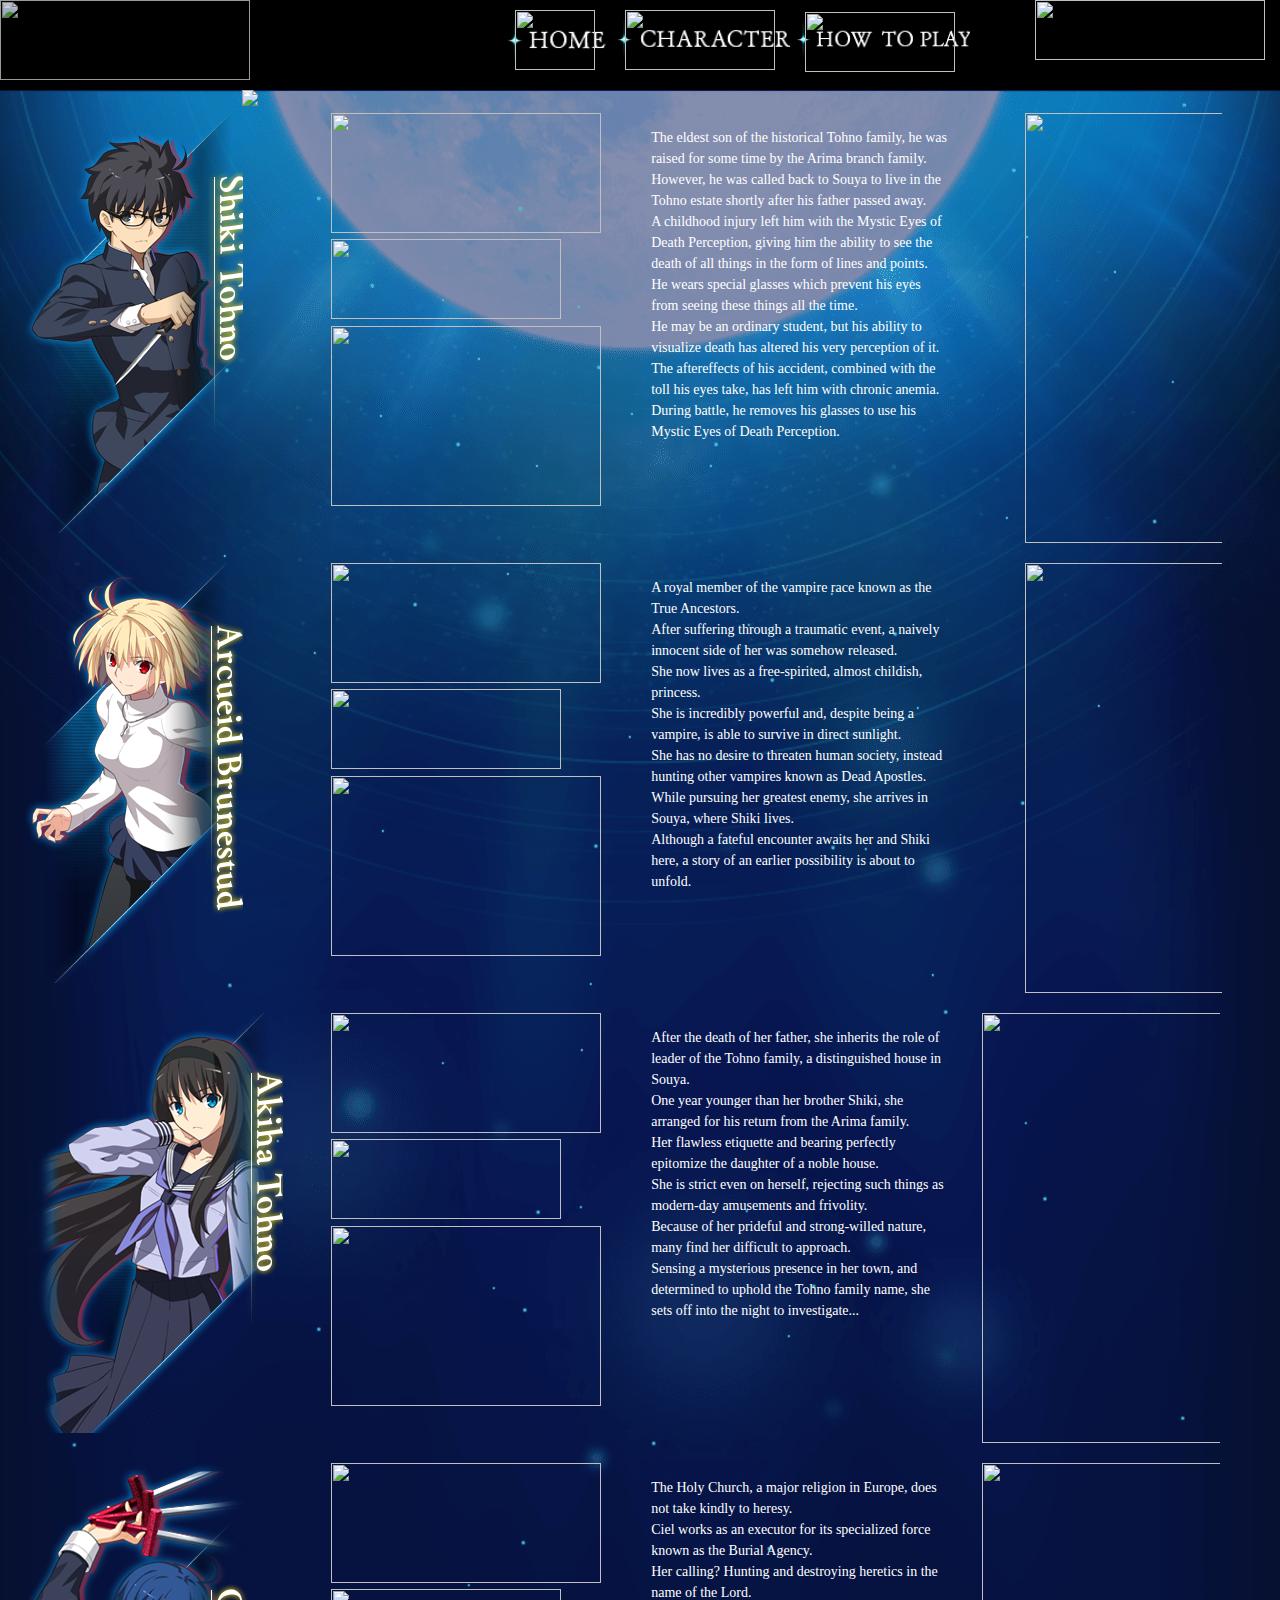
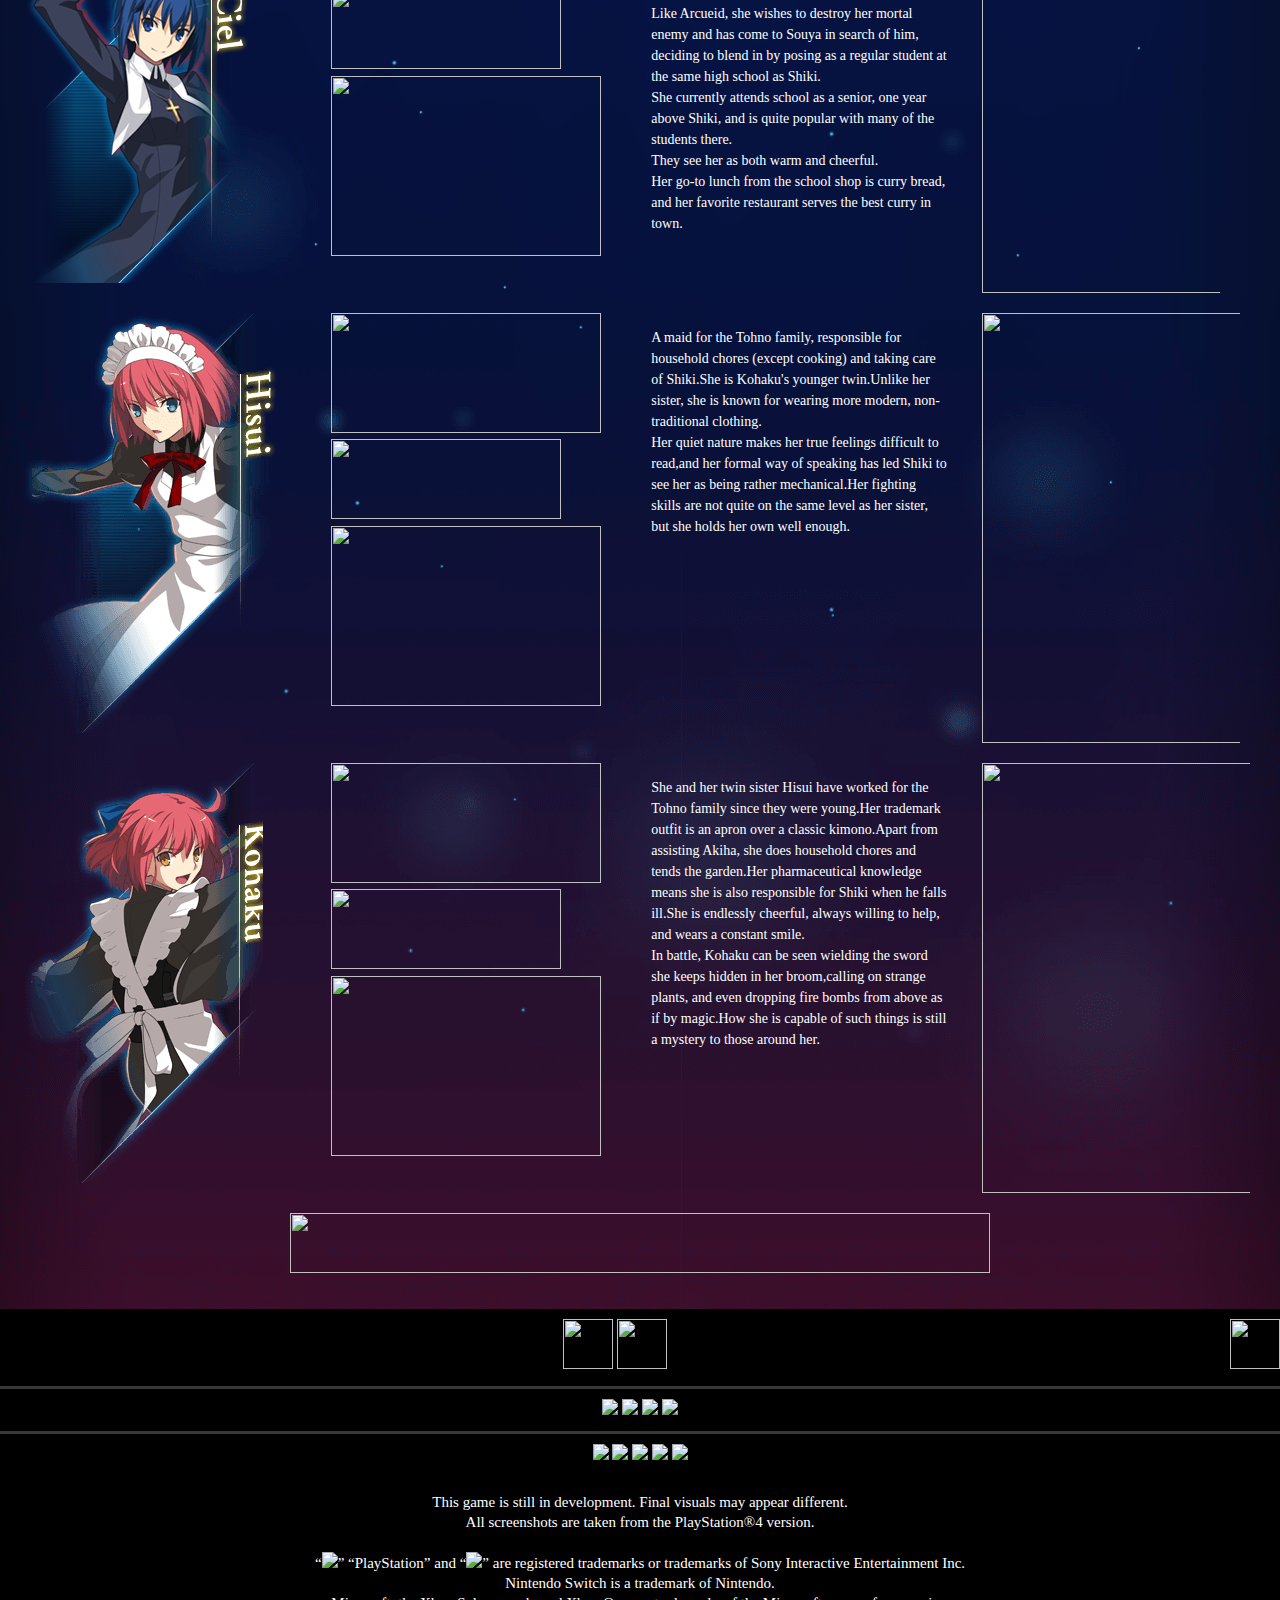
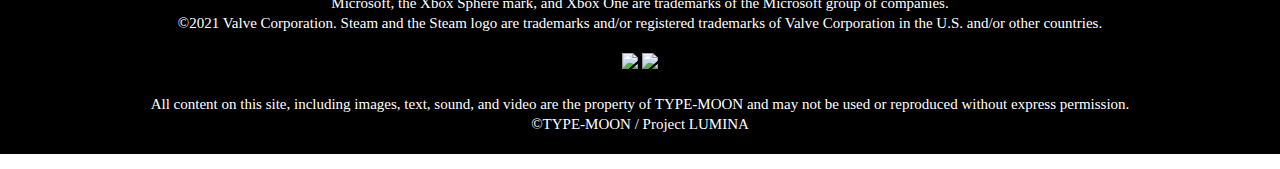
==== character.html @ adf1b097 "Add files via upload" ====
<!DOCTYPE html>
<html lang="en">
<head>
    <meta charset="UTF-8">
    <meta http-equiv="X-UA-Compatible" content="IE=edge">
    <meta name="viewport" content="width=device-width, initial-scale=1.0">
    <title>MELTY BLOOD: TYPE LUMINA</title>
    <link rel="icon" href="images/tsukihime.ico">
    <link href="https://fonts.googleapis.com/icon?family=Material+Icons" rel="stylesheet">
    <link type="text/css" rel="stylesheet" href="css/materialize.min.css"  media="screen,projection"/>
    <link rel="stylesheet" href="styles.css">

</head>
<body>

    <header id="top">

        <nav>

            <div class="nav-wrapper black lighten-5">

                <a href="./index.html" class="brand-logo"> 
                    <img src="https://meltyblood.typelumina.com/resources/img/common/header_logo_8b11870e0c41ba6e328491682bde25f9.png" width="250px" height="80px">
                </a>

                <ul id="nav-mobile" class="right hide-on-med-and-down">

                    <li>                        
                        <a href="./index.html">
                            <img src="./images/blank.png" width="80px" height="60px">
                        </a>
                    </li>
                    <li>
                        <a href="./character.html">
                            <img src="./images/blank.png" width="150px" height="60px">
                        </a>
                    </li>
                    <li>
                        <a href="./howtoplay.html">
                            <img src="./images/blank.png" width="150px" height="60px">
                        </a>
                    </li>
                    <li>
                        <a href="./prod-info.html" class="prod-info-btn">
                            <img src="./images/blank.png" width="230px" height="60px">
                        </a>
                    </li>

                </ul>

            </div>

        </nav>

    </header>
    
    <div class="wrapper wrapper-char">

        <div class="center">

            <img src="https://meltyblood.typelumina.com/resources/img/character_en/title_712561acfa96b87aa8d04113653f3e9d.png" >

        </div>


        <div class="shiki-info row">
            
            <div class="col s3">

                <a href="#shiki" class="col s2" id="shiki" >

                    <img src="./images/Blank.png" class="shiki-portrait" height="420px" width="220px">

                </a>
                
            </div>

            <div class="shiki-info-imgs col s2">
    
                <img src="https://meltyblood.typelumina.com/resources/img/character_en/chara1/catch_5c401e8046f79d27c4ccd3ee6afa7af7.png" height="120px" width="270px">
                <img src="https://meltyblood.typelumina.com/resources/img/character_en/chara1/name_b154cfe21a8940f2500f2b59f0274a69.png" height="80px" width="230px">
                <img src="https://meltyblood.typelumina.com/resources/img/character_en/chara1/ss1_0fba96338e1de3fb9cfc6966fdfbf87c.png" height="180px" width="270px">

            </div>

            <div class="col s3 offset-s1">
                    
                <p class="white-text char-p">

                    The eldest son of the historical Tohno family, he was raised for some time by the Arima branch family. <br>
                    However, he was called back to Souya to live in the Tohno estate shortly after his father passed away. <br>
                    A childhood injury left him with the Mystic Eyes of Death Perception, giving him the ability to see the death of all things in the form of lines and points. <br>
                    He wears special glasses which prevent his eyes from seeing these things all the time. <br>
                    He may be an ordinary student, but his ability to visualize death has altered his very perception of it. <br>
                    The aftereffects of his accident, combined with the toll his eyes take, has left him with chronic anemia. <br>
                    During battle, he removes his glasses to use his Mystic Eyes of Death Perception. <br>

                </p>
                
            </div>

            <div class="shiki-port-full col s1">
                <img src="https://meltyblood.typelumina.com/resources/img/character/chara1/chara_img_55c99fac257d4615b1d7dcf23c95a1d5.png" height="430px" width="220px" class="col s20 push-s6">
            </div>

        </div>

        <div class="arc-info row">
            
            <div class="col s3">

                <a href="#arc" class="col s2" id="arc" >

                    <img src="./images/Blank.png" class="arc-portrait" height="420px" width="220px">

                </a>
                
            </div>

            <div class="arc-info-imgs col s2">
    
                <img src="https://meltyblood.typelumina.com/resources/img/character_en/chara2/catch_f071030db4e4cd86bd88a4c8b7249979.png" height="120px" width="270px">
                <img src="https://meltyblood.typelumina.com/resources/img/character_en/chara2/name_51b4c0a7c854246c6604b92a84f8441c.png" height="80px" width="230px">
                <img src="https://meltyblood.typelumina.com/resources/img/character_en/chara2/ss1_7a6f5c25b18569c1c42f16ee056409fc.png" height="180px" width="270px">

            </div>

            <div class="col s3 offset-s1">
                    
                <p class="white-text char-p">

                    A royal member of the vampire race known as the True Ancestors. <br>
                    After suffering through a traumatic event, a naively innocent side of her was somehow released. <br>
                    She now lives as a free-spirited, almost childish, princess. <br>
                    She is incredibly powerful and, despite being a vampire, is able to survive in direct sunlight. <br>
                    She has no desire to threaten human society, instead hunting other vampires known as Dead Apostles. <br>
                    While pursuing her greatest enemy, she arrives in Souya, where Shiki lives. <br>
                    Although a fateful encounter awaits her and Shiki here, a story of an earlier possibility is about to unfold. <br>

                </p>
                
            </div>

            <div class="arc-port-full col s1">
                <img src="https://meltyblood.typelumina.com/resources/img/character/chara2/chara_img_d3130e19c2201921a2dfeff65c2080bc.png" height="430px" width="220px" class="col s20 push-s6">
            </div>

        </div>

        <div class="akiha-info row">
            
            <div class="col s3">

                <a href="#akiha" class="col s2" id="akiha" >

                    <img src="./images/Blank.png" class="akiha-portrait" height="420px" width="260px">

                </a>
                
            </div>

            <div class="akiha-info-imgs col s2">
    
                <img src="https://meltyblood.typelumina.com/resources/img/character_en/chara3/catch_c2dd9ee84844bf3a6deea97ce1dc545a.png" height="120px" width="270px">
                <img src="https://meltyblood.typelumina.com/resources/img/character_en/chara3/name_55a4f50178987504ee798cc4f8c6c4c2.png" height="80px" width="230px">
                <img src="https://meltyblood.typelumina.com/resources/img/character_en/chara3/ss1_12d5afb2ae27e8482f9730f287c43ef2.png" height="180px" width="270px">

            </div>

            <div class="col s3 offset-s1">
                    
                <p class="white-text char-p">

                    After the death of her father, she inherits the role of leader of the Tohno family, a distinguished house in Souya. <br>
                    One year younger than her brother Shiki, she arranged for his return from the Arima family. <br>
                    Her flawless etiquette and bearing perfectly epitomize the daughter of a noble house. <br>
                    She is strict even on herself, rejecting such things as modern-day amusements and frivolity. <br>
                    Because of her prideful and strong-willed nature, many find her difficult to approach. <br>
                    Sensing a mysterious presence in her town, and determined to uphold the Tohno family name, she sets off into the night to investigate... <br>

                </p>
                
            </div>

            <div class="akiha-port-full col s1">
                <img src="https://meltyblood.typelumina.com/resources/img/character/chara3/chara_img_bbd66b9b874a7ac6bb555760bc19d1e1.png" height="430px" width="260px" class="col s20">
            </div>

        </div>

        <div class="ciel-info row">
            
            <div class="col s3">

                <a href="#ciel" class="col s2" id="ciel" >

                    <img src="./images/Blank.png" class="ciel-portrait" height="420px" width="260px">

                </a>
                
            </div>

            <div class="ciel-info-imgs col s2">
    
                <img src="https://meltyblood.typelumina.com/resources/img/character_en/chara4/catch_3ec553fb9aa26bcf6414396e5e6fda9f.png" height="120px" width="270px">
                <img src="https://meltyblood.typelumina.com/resources/img/character_en/chara4/name_5eee03a4120ffc7ffb187377964c25b1.png" height="80px" width="230px">
                <img src="https://meltyblood.typelumina.com/resources/img/character_en/chara4/ss1_70f830c6bb7c4a003adaad49605eb7e3.png" height="180px" width="270px">

            </div>

            <div class="col s3 offset-s1">
                    
                <p class="white-text char-p">

                    The Holy Church, a major religion in Europe, does not take kindly to heresy. <br>
                    Ciel works as an executor for its specialized force known as the Burial Agency. <br>
                    Her calling? Hunting and destroying heretics in the name of the Lord. <br>
                    Like Arcueid, she wishes to destroy her mortal enemy and has come to Souya in search of him, deciding to blend in by posing as a regular student at the same high school as Shiki. <br>
                    She currently attends school as a senior, one year above Shiki, and is quite popular with many of the students there. <br>
                    They see her as both warm and cheerful. <br>
                    Her go-to lunch from the school shop is curry bread, <br>
                    and her favorite restaurant serves the best curry in town. <br>

                </p>
                
            </div>

            <div class="ciel-port-full col s1">
                <img src="https://meltyblood.typelumina.com/resources/img/character/chara4/chara_img_d2b4701fb76d7d521ad7e53636e20614.png" height="430px" width="260px" class="col s18">
            </div>

        </div>

        <div class="hisui-info row">
            
            <div class="col s3">

                <a href="#hisui" class="col s2" id="hisui" >

                    <img src="./images/Blank.png" class="hisui-portrait" height="420px" width="260px">

                </a>
                
            </div>

            <div class="hisui-info-imgs col s2">
    
                <img src="https://meltyblood.typelumina.com/resources/img/character_en/chara5/catch_d7bd50958f5b98779028c9cec310620f.png" height="120px" width="270px">
                <img src="https://meltyblood.typelumina.com/resources/img/character_en/chara5/name_66f04de217879d0fdd0226c8f1a50f19.png" height="80px" width="230px">
                <img src="https://meltyblood.typelumina.com/resources/img/character/chara5/ss3_2a5c8b3d5030f6be886b98da99ab31be.png" height="180px" width="270px">

            </div>

            <div class="col s3 offset-s1">
                    
                <p class="white-text char-p">

                    A maid for the Tohno family, responsible for household chores (except cooking) and taking care of Shiki.She is Kohaku's younger twin.Unlike her sister, she is known for wearing more modern, non-traditional clothing. <br>
                    Her quiet nature makes her true feelings difficult to read,and her formal way of speaking has led Shiki to see her as being rather mechanical.Her fighting skills are not quite on the same level as her sister, but she holds her own well enough. <br>


                </p>
                
            </div>

            <div class="hisui-port-full col s1">
                <img src="https://meltyblood.typelumina.com/resources/img/character/chara5/chara_img_64cccf308b5e6204245ea4cf4cad043a.png" height="430px" width="280px" class="col s20">
            </div>

        </div>

        <div class="kohaku-info row">
            
            <div class="col s3">

                <a href="#kohaku" class="col s2" id="kohaku" >

                    <img src="./images/Blank.png" class="kohaku-portrait" height="420px" width="240px">

                </a>
                
            </div>

            <div class="kohaku-info-imgs col s2">
    
                <img src="https://meltyblood.typelumina.com/resources/img/character_en/chara6/catch_6bb59a6bfb30be2a92beff69ee0d0185.png" height="120px" width="270px">
                <img src="https://meltyblood.typelumina.com/resources/img/character_en/chara6/name_d1ae889c3742b53d340932a46f8ea3da.png" height="80px" width="230px">
                <img src="https://meltyblood.typelumina.com/resources/img/character_en/chara6/ss1_ff083d0ddf4fcce9deb31743d317fa4e.png" height="180px" width="270px">

            </div>

            <div class="col s3 offset-s1">
                    
                <p class="white-text char-p">

                    She and her twin sister Hisui have worked for the Tohno family since they were young.Her trademark outfit is an apron over a classic kimono.Apart from assisting Akiha, she does household chores and tends the garden.Her pharmaceutical knowledge means she is also responsible for Shiki when he falls ill.She is endlessly cheerful, always willing to help, and wears a constant smile. <br>
                    In battle, Kohaku can be seen wielding the sword she keeps hidden in her broom,calling on strange plants, and even dropping fire bombs from above as if by magic.How she is capable of such things is still a mystery to those around her. <br>

                </p>
                
            </div>

            <div class="kohaku-port-full col s1">
                <img src="https://meltyblood.typelumina.com/resources/img/character/chara6/chara_img_4a77483c39ab1c06c0592ca3e2760c95.png" height="430px" width="290px" class="col s18">
            </div>

        </div>

        <div class="center">

            <img src="https://meltyblood.typelumina.com/resources/img/character/and_more_262c7b3c08fac8ceffef754fa863a364.png" width="700px" height="60px">    

        </div>

    </div>

    <footer class="black lighten-5">

        <div class="mymedia center-align foot-div">

            <a href="https://www.facebook.com/sharer.php?u=https%3A%2F%2Fmeltyblood.typelumina.com%2Fen%2F&ext=1626148549&hash=AeYScGh79IlagPUPucc"><img src="https://meltyblood.typelumina.com/resources/img/common/sns_facebook_btn_3a46c0cec37bedd46a9e074db27a4cee.png" height="50px" width="50px"></a>
            <a href="https://twitter.com/intent/tweet?text=%22MELTY%20BLOOD%22%2C%20the%202D%20fighting%20game%20that%20takes%20place%20in%20the%20world%20of%20TYPE-MOON%27s%20long-form%20romantic%20visual%20novel%20%22Tsukihime%22%20has%20been%20reborn!%20%23MBTL%0AOfficial%20website%20%E2%86%92&url=https%3A%2F%2Fmeltyblood.typelumina.com%2Fen%2F"><img src="https://meltyblood.typelumina.com/resources/img/common/sns_twitter_btn_ce13f5f7ba98efec24f652ff23856ca9.png" height="50px" width="50px"></a>
            <a href="#top"><img src="https://meltyblood.typelumina.com/resources/img/common/to_top_btn_6244473933c925acbffa73f35729d763.png" height="50px" width="50px" class="right"></a>

        </div>

        <div class="platforms center foot-div">

            <img src="https://meltyblood.typelumina.com/resources/img/sp/common/footer_ps4_8d187e9b6c67847d3b5bf1e9c54c7c14.png">
            <img src="https://meltyblood.typelumina.com/resources/img/sp/common/footer_ns_2766cb8391fe4ce55a878afa9ccb87d1.png">
            <img src="https://meltyblood.typelumina.com/resources/img/sp/common/footer_xone_c9b01be32130d1b89406eba223c61d32.png">
            <img src="https://meltyblood.typelumina.com/resources/img/sp/common/footer_steam_8d65379c9b551bbc70f76f5c04b8028d.png">

        </div>

        <div class="ratings center foot-div">

            <img src="https://meltyblood.typelumina.com/resources/img/common/iarc_cdf30f867464f5f8ac66bd18490f55f5.png">
            <img src="https://meltyblood.typelumina.com/resources/img/common_en/esrb_10584ed40401a6915154bf8cee27f34d.png">
            <img src="https://meltyblood.typelumina.com/resources/img/common_en/pegi_5662d401813ce4c7e9344504c6531be1.png">
            <img src="https://meltyblood.typelumina.com/resources/img/common_en/usk_337d70167b89de5a6c5be4ad63101315.png">
            <img src="https://meltyblood.typelumina.com/resources/img/common_en/over18_4a9c807ee8b1ab822eb6155d674d02f5.png">

        </div>

        <div class="copyright">

            <p class="center text-center white-text">

                This game is still in development. Final visuals may appear different. <br>
                All screenshots are taken from the PlayStation®4 version. <br> <br>
                “<img src="https://meltyblood.typelumina.com/resources/img/common/footer_copy1_5e812d69adc8358c939553d37fab4200.png">” “PlayStation” and “<img src="https://meltyblood.typelumina.com/resources/img/common/footer_copy2_94ceae621baa1043d696022eb15a8b00.png">” are registered trademarks or trademarks of Sony Interactive Entertainment Inc. <br>
                Nintendo Switch is a trademark of Nintendo. <br>
                Microsoft, the Xbox Sphere mark, and Xbox One are trademarks of the Microsoft group of companies. <br>
                ©2021 Valve Corporation. Steam and the Steam logo are trademarks and/or registered trademarks of Valve Corporation in the U.S. and/or other countries. <br> <br>
                <img src="https://meltyblood.typelumina.com/resources/img/common/footer_tm_logo_337c8bc78ae70358a5c6e0efe3ffd6b7.png"> <img src="https://meltyblood.typelumina.com/resources/img/common/footer_tsukihime_logo_d285ed0b76748e1185cc5b4b40afaf55.png"> <br> <br>
                All content on this site, including images, text, sound, and video are the property of TYPE-MOON and may not be used or reproduced without express permission. <br>
                ©TYPE-MOON / Project LUMINA <br> <br>

            </p>

        </div>

    </footer>


    <script type="text/javascript" src="./js/materialize.min.js"></script>
</body>
</html>
---- styles.css ----
body {
  font-family: serif;
}

nav {
  height: 90px;
}

li {
  margin-top: 10px;
  z-index: 2;
}

li:first-child a {
  background-image: url(./images/home1.png);
  background-size: 3cm;
  background-repeat: no-repeat;
}

li:first-child a:hover {
  background-image: url(./images/home2.png);
  background-repeat: no-repeat;
  margin-top: -4px;
}

li:nth-child(2) a {
  background-image: url(./images/character1.png);
  background-size: 5cm;
  background-repeat: no-repeat;
}

li:nth-child(2) a:hover {
  background-image: url(./images/character2.png);
  background-repeat: no-repeat;
  margin-top: -1px;
}

li:nth-child(3) a {
  background-image: url(./images/howto1.png);
  background-size: 5cm;
  background-repeat: no-repeat;
  margin-top: 2px;
  margin-right: 50px;
}

li:nth-child(3) a:hover {
  background-image: url(./images/howto2.png);
  background-repeat: no-repeat;
  margin-top: -1px;
}

li:nth-child(4) a {
  background-image: url(https://meltyblood.typelumina.com/resources/img/common_en/header_product_info_btn_8759ff4ef2b776a235061611733c35e2.png);
  background-size: 7cm;
  background-repeat: no-repeat;
  margin-top: -10px;
}

.platforms {
  border-top: 3px solid rgba(85, 84, 84, 0.671);
  border-bottom: 3px solid rgba(85, 84, 84, 0.671);
}

.copyright p {
  line-height: 20px;
}

.mymedia a:hover {
  opacity: 0.8;
}

.foot-div {
  padding-top: 10px;
  padding-bottom: 10px;
}

.brand-logo:hover,
.prod-info-btn:hover,
.charac:hover,
.hotopl:hover {
  opacity: 0.8;
}

.information-div {
  display: inline-block;
  background-image: url(./images/info-image.png);
  background-repeat: no-repeat;
  background-size: 100%;
}

.info-table {
  color: #fff;
  margin: 5px 0 0 50px;
  border-collapse: collapse;
}

.thead {
  font-size: 14px;
  width: 80px;
  text-align: left;
  padding: 5px;
}
.tdd {
  font-size: 13px;
  width: 30px;
  text-align: left;
  padding: 5px;
}

.main-promo {
  display: flexbox;
  margin-top: -43px;
  padding-bottom: 20px;
  background-image: url(./images/mbtl2.jpg);
  background-repeat: no-repeat;
  background-size: 100%;
}

.logus {
  padding-top: 380px;
}

.saledate {
  padding-bottom: 300px;
  margin-top: -70px;
}

.info-divs {
  display: flex;
}

.twitter-div {
  background-image: url(./images/twit-image.png);
  background-repeat: no-repeat;
  background-size: 100%;
  position: relative;
  margin-top: 80px;
  margin-right: 20px;
}

.tw-p {
  font-size: 17px;
  width: 400px;
  position: relative;
  right: -100px;
}

.deluxe {
  display: inline;
}

.info-p {
  background-color: rgba(27, 25, 25, 0.644);
  border-radius: 15px;
  line-height: 30px;
  font-size: 20px;
  padding: 10px 10px 10px 10px;
}

.melty-reborn {
  background-image: url(./images/bg-pt2.jpg);
  background-repeat: no-repeat;
  background-position-x: center;
  background-size: 140%;
}

.charimg1 {
  background-image: url(./images/bg-char1-1.png);
  background-repeat: no-repeat;
  background-size: 90%;
}

.charimg1:hover {
  background-image: url(./images/bg-char1-2.png);
}

.charimg2 {
  background-image: url(./images/bg-char2-1.png);
  background-repeat: no-repeat;
  background-size: 90%;
}

.charimg2:hover {
  background-image: url(./images/bg-char2-2.png);
}

.staff {
  background-image: url(./images/bg-staff.png);
  background-repeat: no-repeat;
  background-position-x: center;
  background-size: 140%;
  margin-top: -20px;
  padding: 5px 10px 10px 10px;
}

/*Character*/

.wrapper-char {
  background-image: url(./images/bg-pt2.jpg);
  background-repeat: no-repeat;
  background-position-x: center;
  background-size: 150%;
  margin-bottom: -20px;
  padding-bottom: 50px;
}

.char-p {
  font-size: 14px;
}

.shiki-portrait {
  background-image: url(./char-img/char-shiki/shiki-portrait1.png);
  background-repeat: no-repeat;
}

.shiki-portrait:hover {
  background-image: url(./char-img/char-shiki/shiki-portrait2.png);
}

.arc-portrait {
  background-image: url(./char-img/char-arc/arc-portrait1.png);
  background-repeat: no-repeat;
}

.arc-portrait:hover {
  background-image: url(./char-img/char-arc/arc-portrait2.png);
}

.akiha-portrait {
  background-image: url(./char-img/char-akiha/akiha-portrait1.png);
  background-repeat: no-repeat;
}

.akiha-portrait:hover {
  background-image: url(./char-img/char-akiha/akiha-portrait2.png);
}

.ciel-portrait {
  background-image: url(./char-img/char-ciel/ciel-portrait1.png);
  background-repeat: no-repeat;
}

.ciel-portrait:hover {
  background-image: url(./char-img/char-ciel/ciel-portrait2.png);
}

.hisui-portrait {
  background-image: url(./char-img/char-hisui/hisui-portrait1.png);
  background-repeat: no-repeat;
}

.hisui-portrait:hover {
  background-image: url(./char-img/char-hisui/hisui-portrait2.png);
}

.kohaku-portrait {
  background-image: url(./char-img/char-kohaku/kohaku-portrait1.png);
  background-repeat: no-repeat;
}

.kohaku-portrait:hover {
  background-image: url(./char-img/char-kohaku/kohaku-portrait2.png);
}

.howto-wrapper {
  background-image: url(./images/bg-pt2.jpg);
  background-repeat: no-repeat;
  background-position-x: center;
  background-size: 261.75%;
  margin-bottom: -20px;
  padding-bottom: 50px;
}

.howto-p {
  color: white;
  background-color: rgba(0, 0, 54, 0.527);
  font-size: 25px;
}

.side-img {
  margin-top: 50px;
  border-radius: 15px;
  background-color: rgba(0, 0, 177, 0.582);
}

.playmodes {
  background-image: url(./images/bg-staff.png);
  background-position-x: center;
  padding: 10px 10px 10px 10px;
  margin-bottom: -30px;
}

.prod-wrapper {
  background-image: url(./images/bg-pt2.jpg);
  background-repeat: no-repeat;
  background-position-x: center;
  background-size: 120%;
  margin-bottom: -20px;
  padding-bottom: 50px;
}

.st:hover,
.dx:hover,
.ep:hover {
  opacity: 0.9;
}

.st-info {
  background-image: url(./images/prod-infofmation/standard-bg.png);
  background-repeat: no-repeat;
  background-size: 80%;
  padding-bottom: 50px;
  padding-top: 15px;
  margin-left: 200px;
}

.img-st {
  margin: 3px 35px 0 5px;
}

.deluxe-edition {
  background-color: rgb(121, 90, 9);
  margin-bottom: -35px;
  padding-bottom: 20px;
}

.deluxe-edition-main {
  background-color: rgb(121, 90, 9);
  margin-bottom: 19px;
  padding-bottom: 20px;
  margin-top: -20px;
}

.dx-main {
  background-image: url(./images/prod-infofmation/dx-main-border.png);
  background-position-x: center;
  background-position-y: center;
  background-color: #582e08;
  background-size: 100%;
  display: inline-block;
}

.early-purchase {
  padding-top: 50px;
}
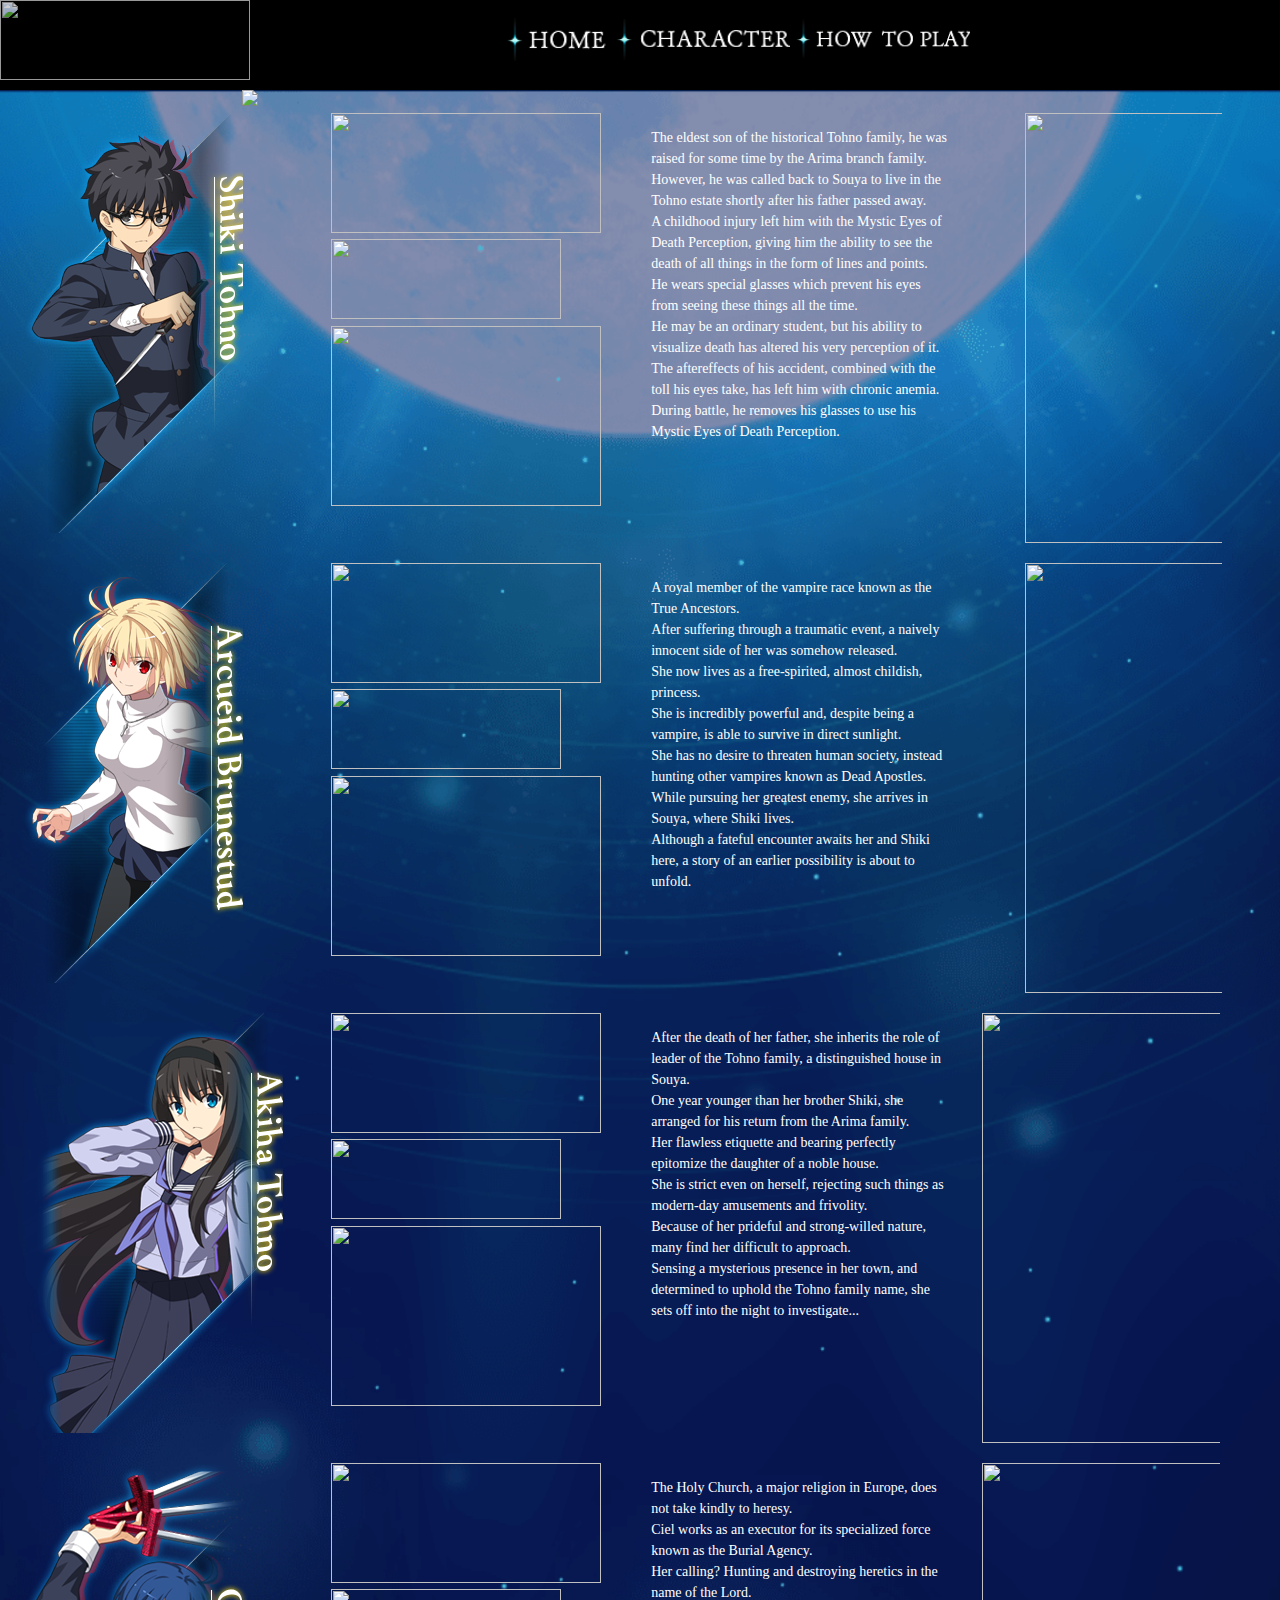
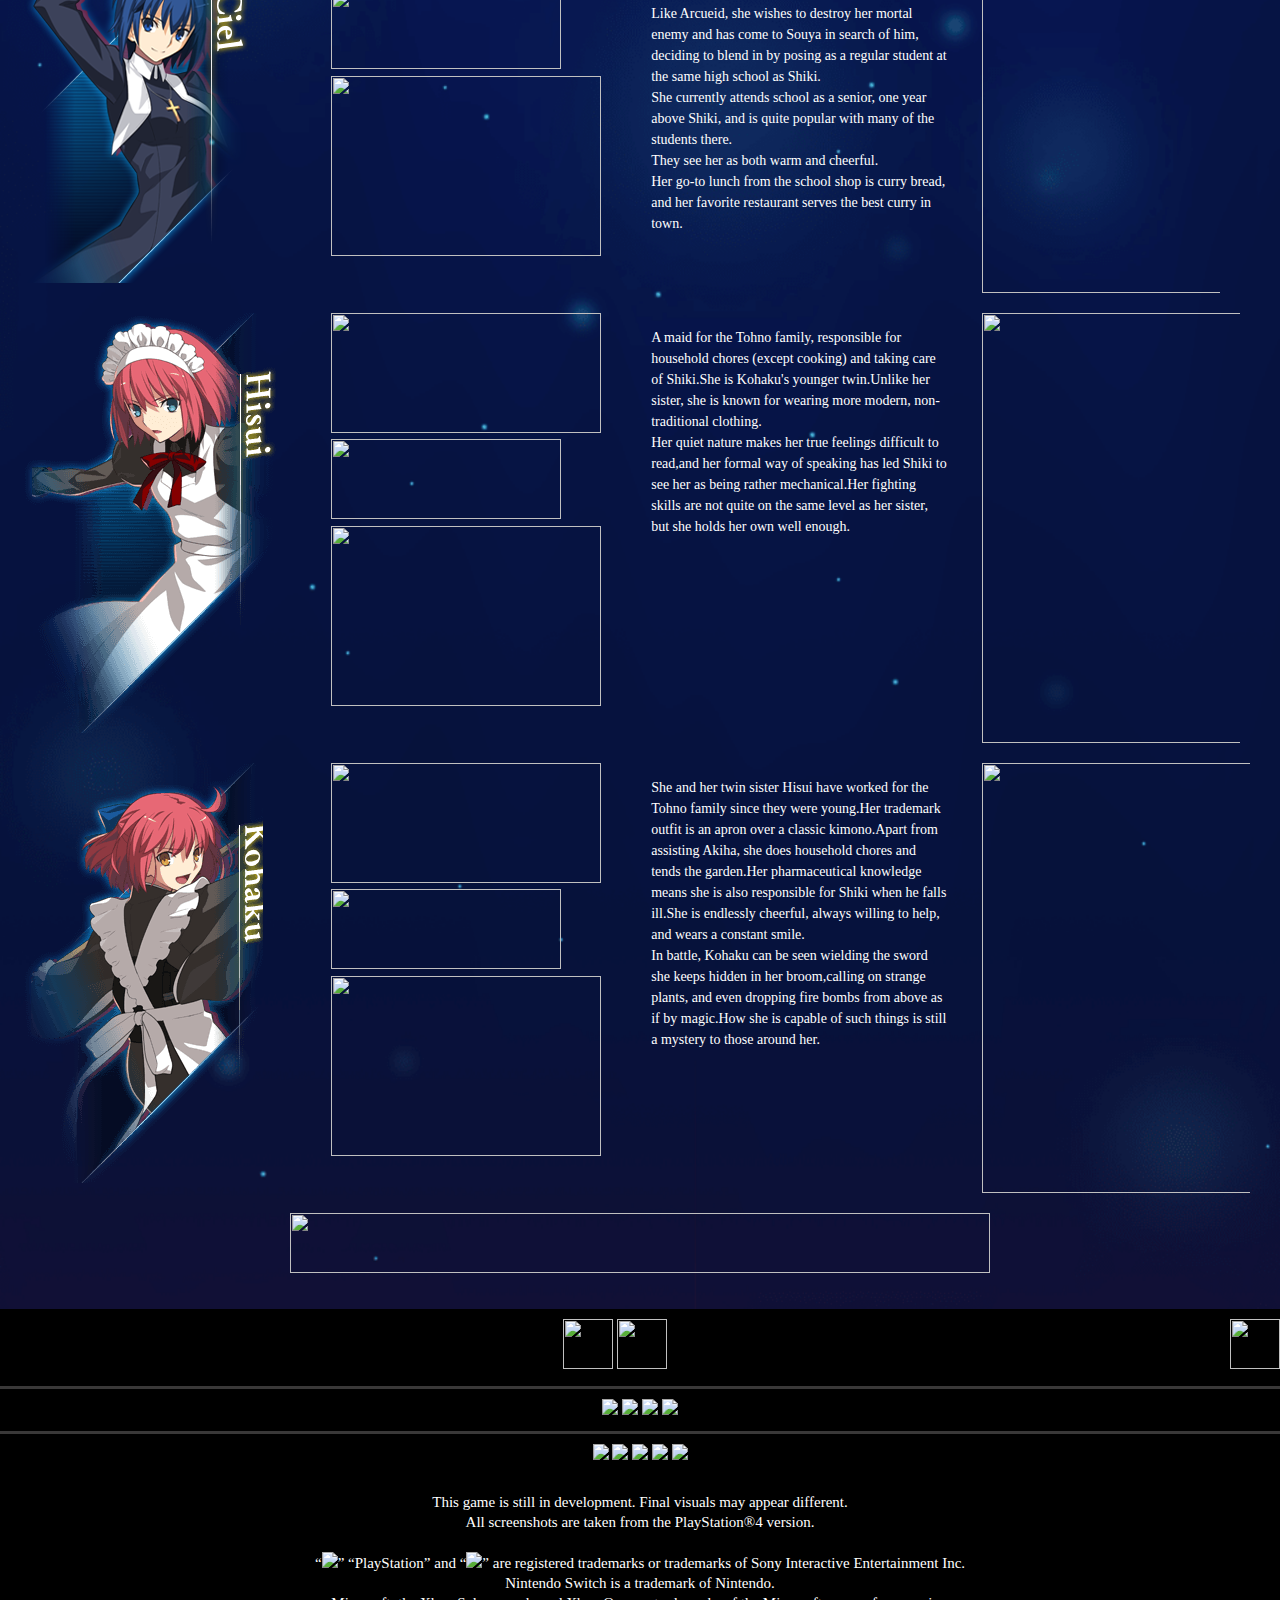
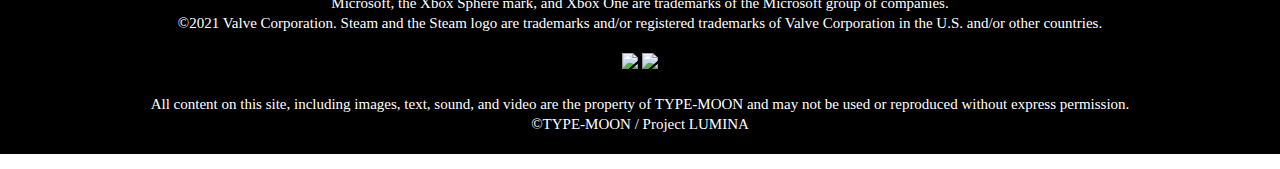
==== commit e56164c2: "Add files via upload" ====
--- a/character.html
+++ b/character.html
@@ -27,22 +27,22 @@
 
                     <li>                        
                         <a href="./index.html">
-                            <img src="./images/blank.png" width="80px" height="60px">
+                            <img src="./images/Blank.png" width="80px" height="60px">
                         </a>
                     </li>
                     <li>
                         <a href="./character.html">
-                            <img src="./images/blank.png" width="150px" height="60px">
+                            <img src="./images/Blank.png" width="150px" height="60px">
                         </a>
                     </li>
                     <li>
                         <a href="./howtoplay.html">
-                            <img src="./images/blank.png" width="150px" height="60px">
+                            <img src="./images/Blank.png" width="150px" height="60px">
                         </a>
                     </li>
                     <li>
                         <a href="./prod-info.html" class="prod-info-btn">
-                            <img src="./images/blank.png" width="230px" height="60px">
+                            <img src="./images/Blank.png" width="230px" height="60px">
                         </a>
                     </li>
 
--- a/styles.css
+++ b/styles.css
@@ -113,7 +113,8 @@
   padding-bottom: 20px;
   background-image: url(./images/mbtl2.jpg);
   background-repeat: no-repeat;
-  background-size: 100%;
+  background-size: 110%;
+  background-position-x: center;
 }
 
 .logus {
@@ -161,7 +162,7 @@
   background-image: url(./images/bg-pt2.jpg);
   background-repeat: no-repeat;
   background-position-x: center;
-  background-size: 140%;
+  background-size: 180%;
 }
 
 .charimg1 {
@@ -188,7 +189,7 @@
   background-image: url(./images/bg-staff.png);
   background-repeat: no-repeat;
   background-position-x: center;
-  background-size: 140%;
+  background-size: 160%;
   margin-top: -20px;
   padding: 5px 10px 10px 10px;
 }
@@ -199,7 +200,7 @@
   background-image: url(./images/bg-pt2.jpg);
   background-repeat: no-repeat;
   background-position-x: center;
-  background-size: 150%;
+  background-size: 200%;
   margin-bottom: -20px;
   padding-bottom: 50px;
 }
@@ -294,7 +295,7 @@
   background-image: url(./images/bg-pt2.jpg);
   background-repeat: no-repeat;
   background-position-x: center;
-  background-size: 120%;
+  background-size: 180%;
   margin-bottom: -20px;
   padding-bottom: 50px;
 }
